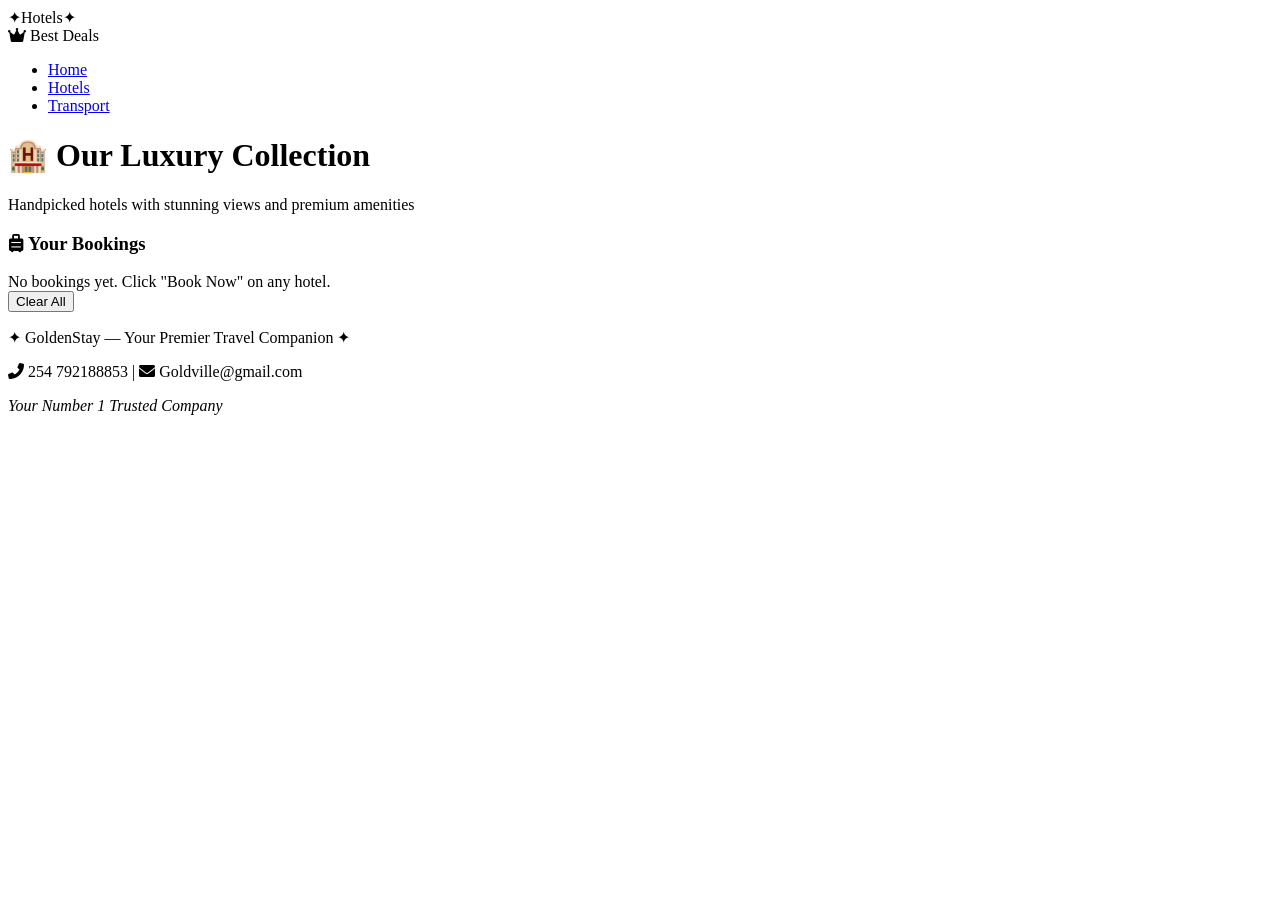
==== hotels.html @ 632b41f3 "Update title and footer content in hotels.html for branding consistency" ====
<!DOCTYPE html>
<html lang="en">
<head>
    <meta charset="UTF-8">
    <meta name="viewport" content="width=device-width, initial-scale=1.0">
    <title>Goldville | Luxury Hotels</title>
    <link href="https://fonts.googleapis.com/css2?family=Poppins:wght@300;400;500;600;700;800&display=swap" rel="stylesheet">
    <link rel="stylesheet" href="https://cdnjs.cloudflare.com/ajax/libs/font-awesome/6.0.0-beta3/css/all.min.css">
    <link rel="stylesheet" href="style.css">
</head>
<body>
    <header>✦Hotels✦</header>

    <nav class="navbar">
        <div class="logo">
            <i class="fas fa-crown"></i> Best Deals
        </div>
        <ul class="nav-links">
            <li><a href="index.html">Home</a></li>
            <li><a href="hotels.html" class="active">Hotels</a></li>
            <li><a href="transport.html">Transport</a></li>
        </ul>
    </nav>

    <div class="page-header">
        <h1>🏨 Our <span class="gold-text">Luxury Collection</span></h1>
        <p>Handpicked hotels with stunning views and premium amenities</p>
    </div>

    <div class="container">
        <div class="hotels-grid" id="hotelsGrid">
            <!-- This Hotels are loaded using JavaScript -->
        </div>

        <div class="booking-summary">
            <h3><i class="fas fa-suitcase-rolling"></i> Your Bookings</h3>
            <div id="bookingList">No bookings yet. Click "Book Now" on any hotel.</div>
            <button id="clearAllBtn" class="btn-small">Clear All</button>
        </div>
    </div>

    <footer>
        <p>✦ GoldenStay — Your Premier Travel Companion ✦</p>
        <p><i class="fas fa-phone-alt"></i> 254 792188853 | <i class="fas fa-envelope"></i> Goldville@gmail.com</p>
        <p><i>Your Number 1 Trusted Company</i></p>
    </footer>

    <script src="script.js"></script>
</body>
</html>
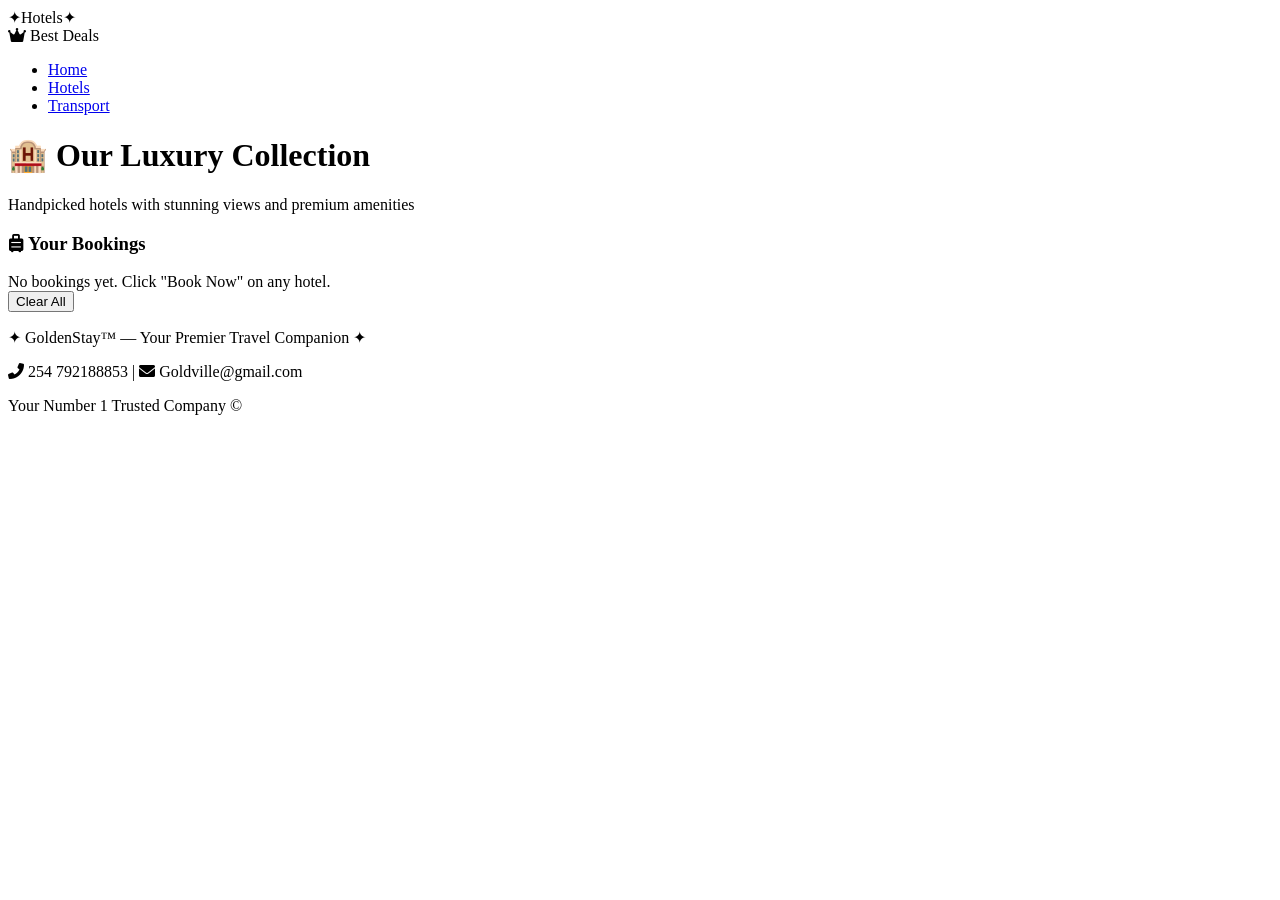
==== commit 5bc95e5f: "Update footer content in hotels.html for branding consistency" ====
--- a/hotels.html
+++ b/hotels.html
@@ -40,9 +40,9 @@
     </div>
 
     <footer>
-        <p>✦ GoldenStay — Your Premier Travel Companion ✦</p>
+        <p>✦ GoldenStay&trade; — Your Premier Travel Companion ✦</p>
         <p><i class="fas fa-phone-alt"></i> 254 792188853 | <i class="fas fa-envelope"></i> Goldville@gmail.com</p>
-        <p><i>Your Number 1 Trusted Company</i></p>
+        <p>Your Number 1 Trusted Company &copy;</p>
     </footer>
 
     <script src="script.js"></script>
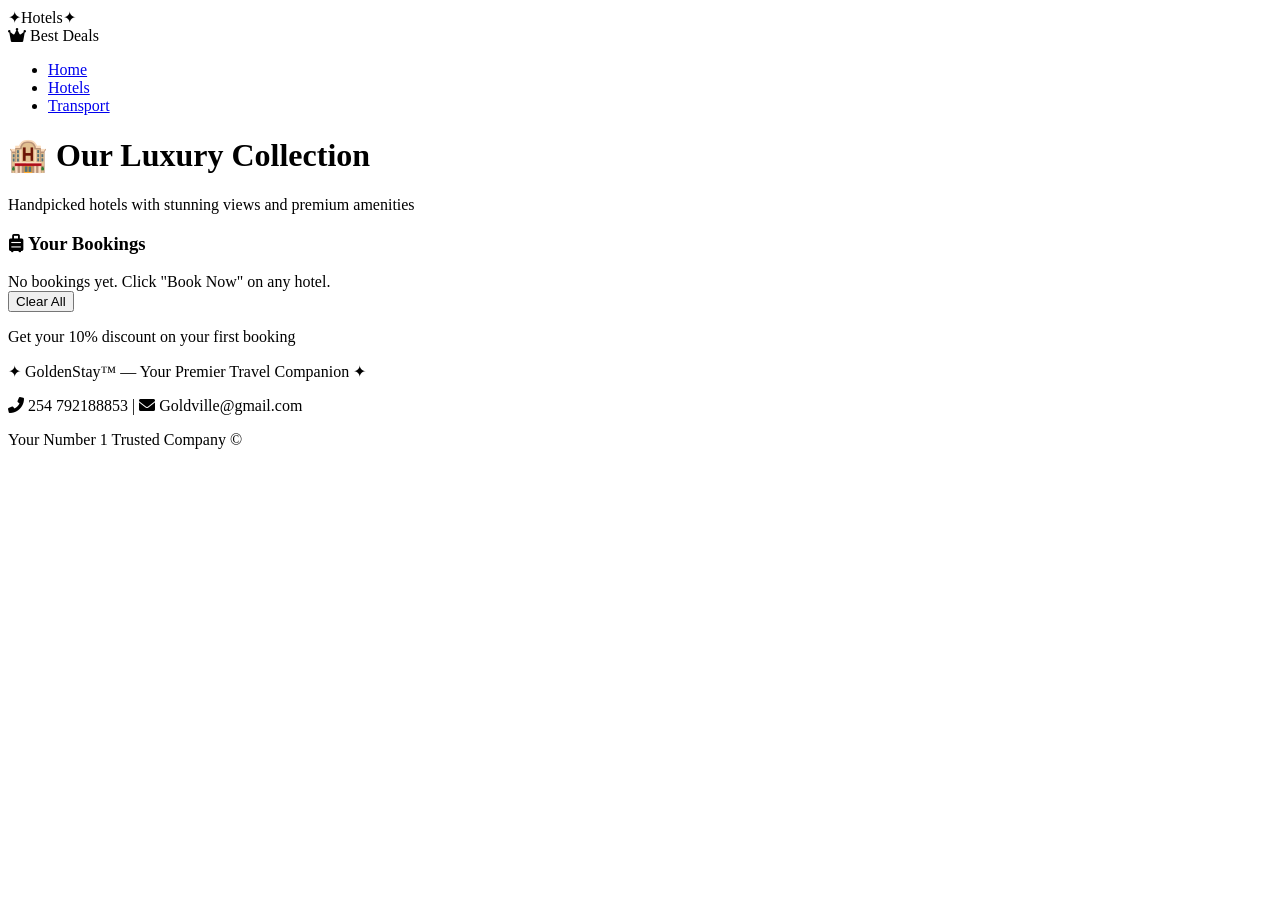
==== commit 8e1a324b: "Add promotional message for first booking discount in hotels.html" ====
--- a/hotels.html
+++ b/hotels.html
@@ -13,7 +13,7 @@
 
     <nav class="navbar">
         <div class="logo">
-            <i class="fas fa-crown"></i> Best Deals
+            <i class="fas fa-crown"></i> Best Deals 
         </div>
         <ul class="nav-links">
             <li><a href="index.html">Home</a></li>
@@ -36,6 +36,7 @@
             <h3><i class="fas fa-suitcase-rolling"></i> Your Bookings</h3>
             <div id="bookingList">No bookings yet. Click "Book Now" on any hotel.</div>
             <button id="clearAllBtn" class="btn-small">Clear All</button>
+            <p>Get your 10% discount on your first booking</p>
         </div>
     </div>
 
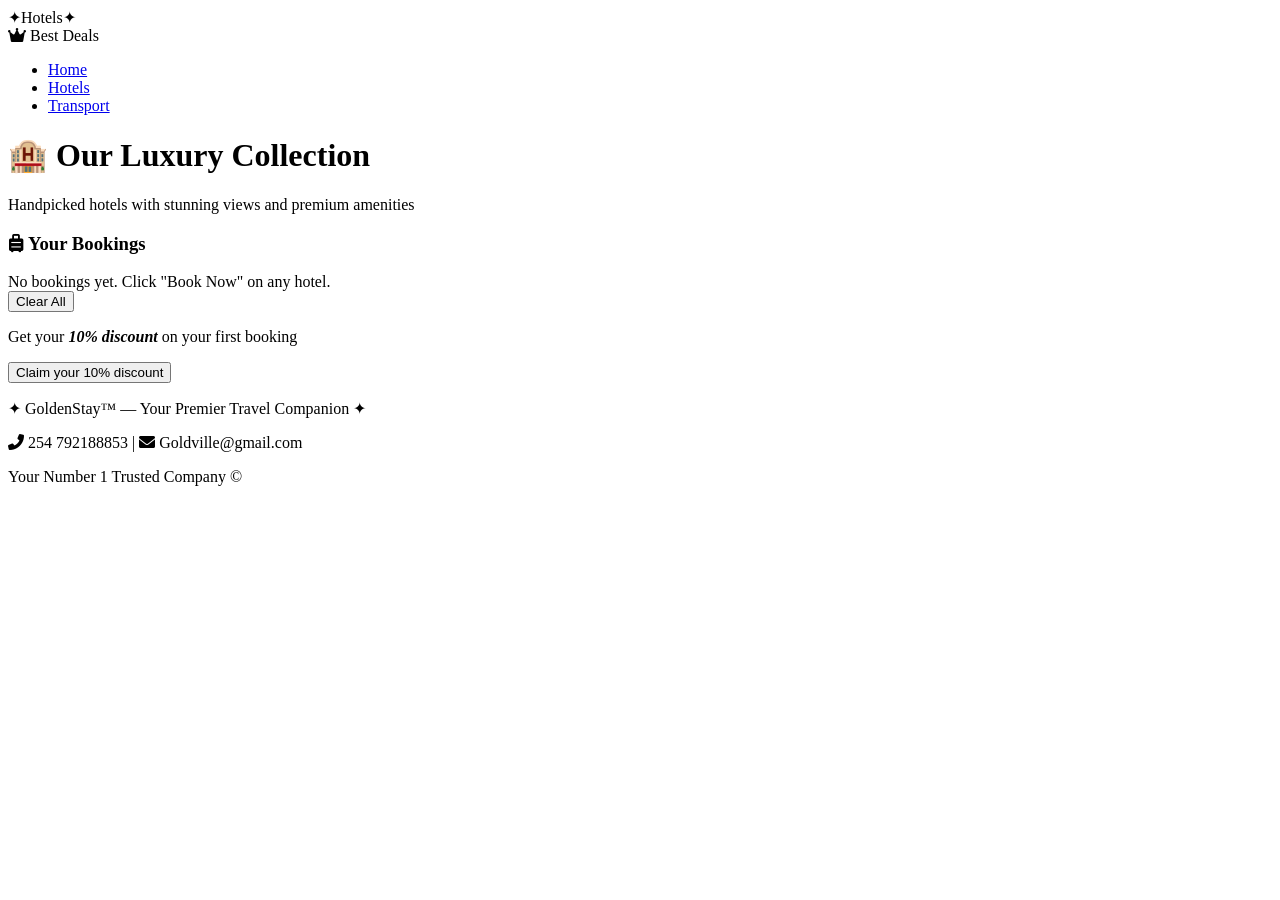
==== commit 580786e6: "Enhance booking summary with discount claim button and emphasis on first booking discount" ====
--- a/hotels.html
+++ b/hotels.html
@@ -36,7 +36,8 @@
             <h3><i class="fas fa-suitcase-rolling"></i> Your Bookings</h3>
             <div id="bookingList">No bookings yet. Click "Book Now" on any hotel.</div>
             <button id="clearAllBtn" class="btn-small">Clear All</button>
-            <p>Get your 10% discount on your first booking</p>
+            <p>Get your <strong><i text-color="red">10% discount</i></strong> on your first booking</p>
+            <button id="discount">Claim your 10% discount</button>
         </div>
     </div>
 
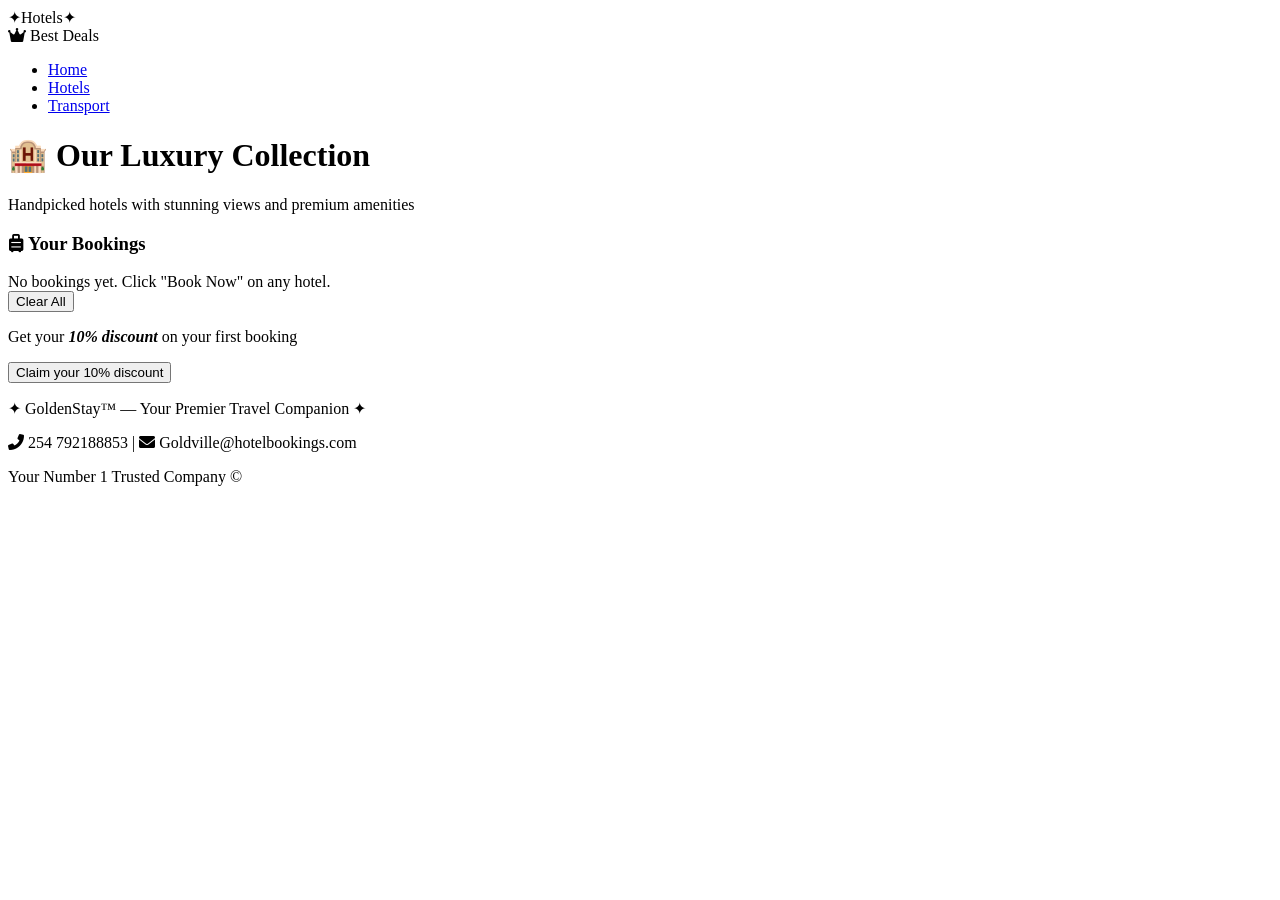
==== commit d9d49b65: "Update contact email in footer for hotels.html and index.html" ====
--- a/hotels.html
+++ b/hotels.html
@@ -43,7 +43,7 @@
 
     <footer>
         <p>✦ GoldenStay&trade; — Your Premier Travel Companion ✦</p>
-        <p><i class="fas fa-phone-alt"></i> 254 792188853 | <i class="fas fa-envelope"></i> Goldville@gmail.com</p>
+        <p><i class="fas fa-phone-alt"></i> 254 792188853 | <i class="fas fa-envelope"></i> Goldville@hotelbookings.com</p>
         <p>Your Number 1 Trusted Company &copy;</p>
     </footer>
 
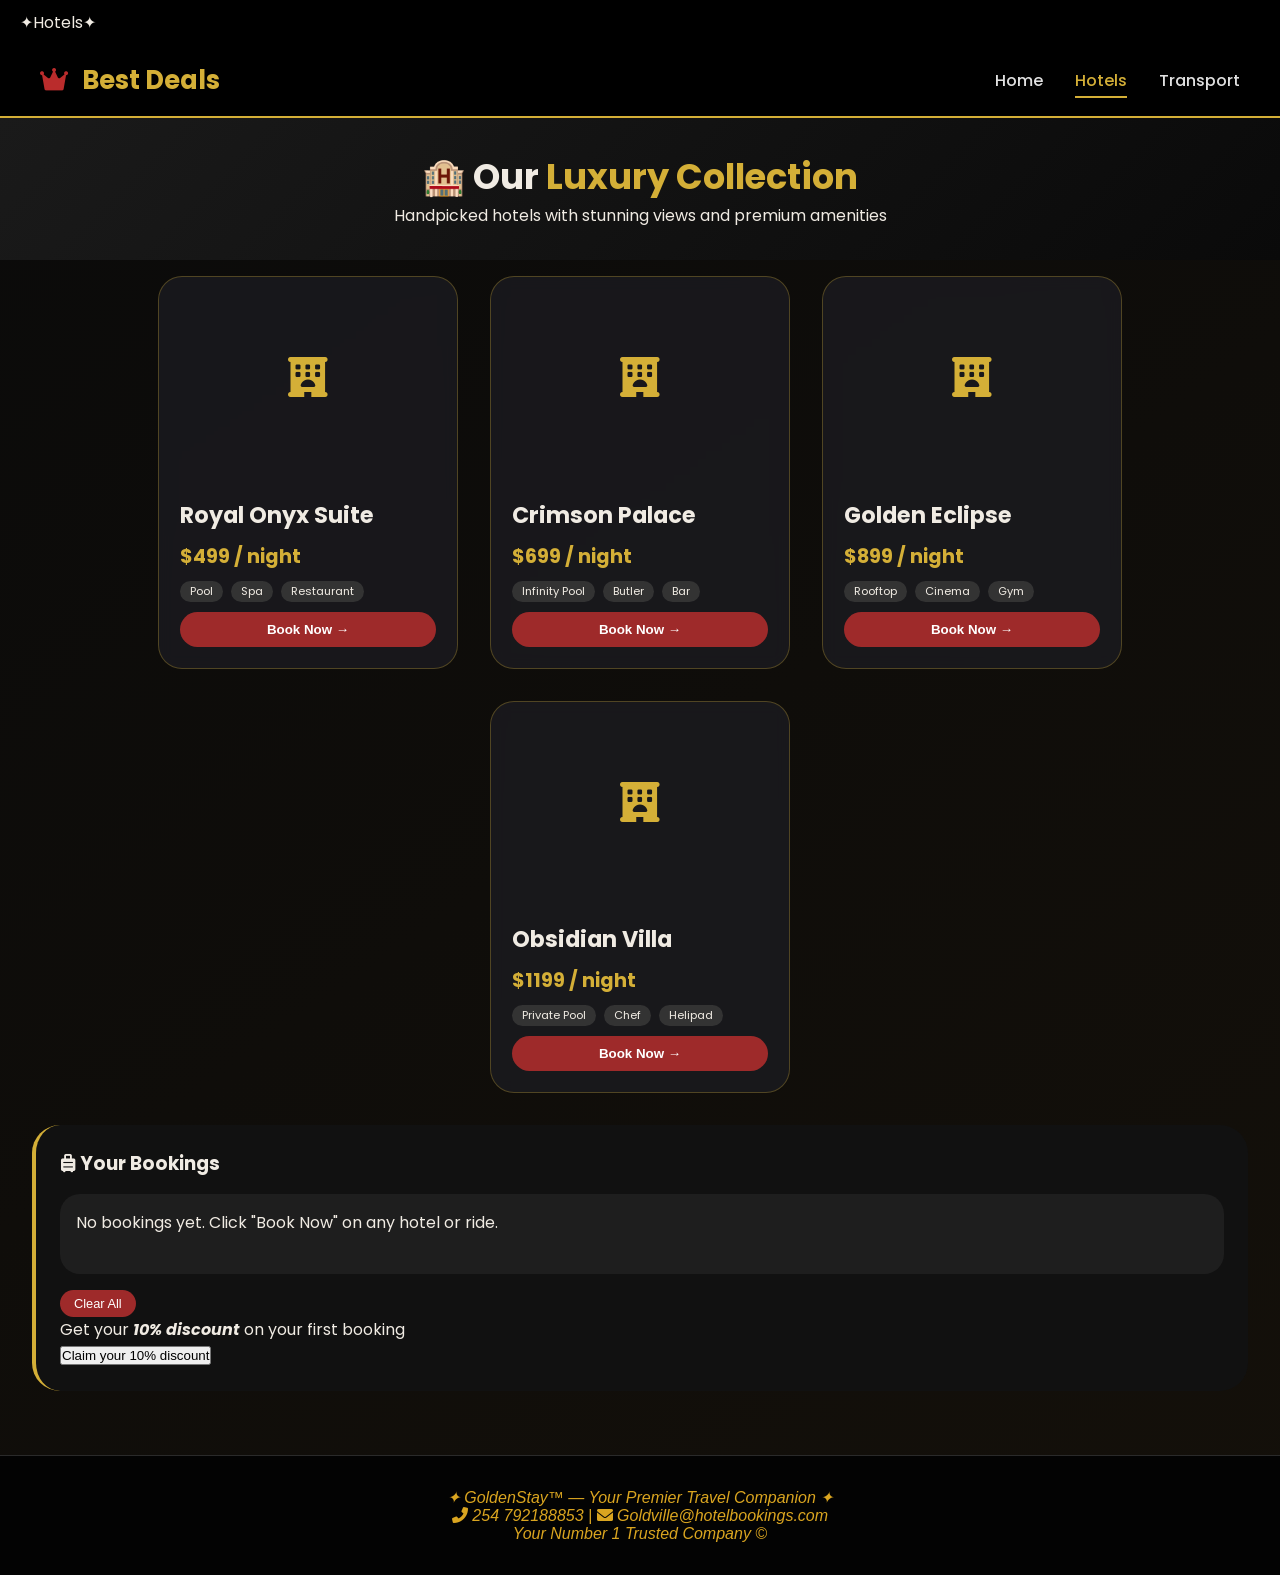
==== commit c993a435: "Wrap footer content in <i> tags for improved styling and visibility" ====
--- a/hotels.html
+++ b/hotels.html
@@ -41,12 +41,12 @@
         </div>
     </div>
 
-    <footer>
+    <footer><i style="color: goldenrod;">
         <p>✦ GoldenStay&trade; — Your Premier Travel Companion ✦</p>
         <p><i class="fas fa-phone-alt"></i> 254 792188853 | <i class="fas fa-envelope"></i> Goldville@hotelbookings.com</p>
         <p>Your Number 1 Trusted Company &copy;</p>
-    </footer>
+    </i></footer>
 
-    <script src="script.js"></script>
+    <script src="script.js" defer></script>
 </body>
 </html>
--- a/style.css
+++ b/style.css
@@ -0,0 +1,351 @@
+* {
+    margin: 0;
+    padding: 0;
+    box-sizing: border-box;
+}
+
+body {
+    font-family: 'Poppins', sans-serif;
+    background: linear-gradient(145deg, #0a0a0a 0%, #14100a 100%);
+    color: #f0ebe3;
+}
+
+:root {
+    --black: #0b0b0b;
+    --rich-black: #000000;
+    --deep-red: #9e2a2a;
+    --crimson: #ba2c2c;
+    --gold: #d4af37;
+    --gold-light: #f3e5ab;
+    --gray-dark: #1f1f1f;
+    --card-bg: rgba(25, 25, 30, 0.92);
+    --coral: #ff6b4a;
+    --teal: #2a9d8f;
+}
+
+.navbar {
+    background: rgba(0, 0, 0, 0.95);
+    backdrop-filter: blur(10px);
+    padding: 1rem 2.5rem;
+    display: flex;
+    justify-content: space-between;
+    align-items: center;
+    flex-wrap: wrap;
+    border-bottom: 2px solid var(--gold);
+    position: sticky;
+    top: 0;
+    z-index: 1000;
+}
+header { display: flex;
+    align-items: center;
+    justify-content: space-between;
+    padding: 10px 20px;
+    background-color: black;
+    box-shadow: #141413;
+}
+.logoimg {
+     display: block;
+    height: 50px;
+    width: 50px;
+    border-radius: 50%;
+}
+.logo {
+    font-size: 1.6rem;
+    font-weight: 700;
+    color: var(--gold);
+}
+
+.logo i {
+    color: var(--crimson);
+    margin-right: 8px;
+}
+.p1 {
+    text-align: center;
+    padding: 30px;
+    font-size: larger;
+}
+.nav-links {
+    display: flex;
+    gap: 2rem;
+    list-style: none;
+}
+
+.nav-links a {
+    text-decoration: none;
+    font-weight: 500;
+    color: #e0e0e0;
+    transition: 0.3s;
+}
+
+.nav-links a:hover,
+.nav-links a.active {
+    color: var(--gold);
+    border-bottom: 2px solid var(--gold);
+    padding-bottom: 4px;
+}
+
+.hero {
+    background-image: url('./background.jpeg');
+    background-size: cover;
+    background-position: center;
+    min-height: 60vh;
+    display: flex;
+    align-items: center;
+    justify-content: center;
+    text-align: center;
+    border-radius: 0 0 40px 40px;
+    margin-bottom: 2rem;
+}
+
+.hero-overlay {
+    background: rgba(0, 0, 0, 0.65);
+    backdrop-filter: blur(3px);
+    width: 100%;
+    padding: 3rem;
+    border-radius: 0 0 40px 40px;
+}
+
+.hero-content h1 {
+    font-size: 3rem;
+    font-weight: 700;
+}
+
+.gold-text {
+    color: var(--gold);
+}
+
+.hero-content p {
+    font-size: 1.2rem;
+    margin: 1rem 0;
+}
+
+.btn {
+    display: inline-block;
+    padding: 12px 28px;
+    border-radius: 50px;
+    font-weight: 600;
+    text-decoration: none;
+    cursor: pointer;
+    transition: 0.3s;
+    border: none;
+    margin: 0 5px;
+}
+
+.btn-primary {
+    background: var(--deep-red);
+    color: white;
+}
+
+.btn-primary:hover {
+    background: var(--gold);
+    color: black;
+    transform: translateY(-3px);
+}
+
+.btn-outline {
+    background: transparent;
+    border: 2px solid var(--gold);
+    color: var(--gold);
+}
+
+.btn-outline:hover {
+    background: var(--gold);
+    color: black;
+    transform: translateY(-3px);
+}
+
+.btn-block {
+    width: 100%;
+}
+
+.btn-small {
+    background: var(--deep-red);
+    border: none;
+    padding: 6px 14px;
+    border-radius: 30px;
+    color: white;
+    cursor: pointer;
+    font-size: 0.8rem;
+}
+
+.container {
+    max-width: 1300px;
+    margin: 0 auto;
+    padding: 1rem 2rem;
+}
+
+.section-title {
+    font-size: 2rem;
+    border-left: 5px solid var(--gold);
+    padding-left: 1rem;
+    margin: 2rem 0 1.5rem;
+}
+
+.featured-grid,
+.hotels-grid,
+.transport-grid {
+    display: flex;
+    flex-wrap: wrap;
+    gap: 2rem;
+    justify-content: center;
+}
+
+.card {
+    background: var(--card-bg);
+    backdrop-filter: blur(8px);
+    border-radius: 24px;
+    overflow: hidden;
+    width: 300px;
+    border: 1px solid rgba(212, 175, 55, 0.3);
+    transition: 0.25s;
+}
+
+.card:hover {
+    transform: translateY(-8px);
+    border-color: var(--gold);
+}
+
+.card-img {
+    height: 200px;
+    background-size: cover;
+    background-position: center;
+    display: flex;
+    align-items: center;
+    justify-content: center;
+    font-size: 2.5rem;
+    color: var(--gold);
+}
+
+.card-content {
+    padding: 1.3rem;
+}
+
+.card-title {
+    font-size: 1.4rem;
+    font-weight: 700;
+    margin-bottom: 8px;
+}
+
+.price {
+    color: var(--gold);
+    font-weight: 700;
+    margin: 10px 0;
+    font-size: 1.2rem;
+}
+
+.book-btn {
+    background: var(--deep-red);
+    width: 100%;
+    padding: 10px;
+    border: none;
+    border-radius: 40px;
+    color: white;
+    font-weight: 600;
+    cursor: pointer;
+    transition: 0.2s;
+}
+
+.book-btn:hover {
+    background: var(--gold);
+    color: black;
+}
+
+.page-header {
+    text-align: center;
+    padding: 2rem 1rem;
+    background: linear-gradient(135deg, #1a1a1a, #0a0a0a);
+}
+
+.page-header h1 {
+    font-size: 2.2rem;
+}
+
+.custom-booking-form {
+    background: var(--card-bg);
+    border-radius: 28px;
+    padding: 1.8rem;
+    margin: 2rem 0;
+    border: 1px solid rgba(212, 175, 55, 0.4);
+}
+
+input, select {
+    width: 100%;
+    padding: 12px;
+    margin: 10px 0;
+    background: #2a2a2a;
+    border: 1px solid #444;
+    color: white;
+    border-radius: 40px;
+    outline: none;
+}
+
+input:focus, select:focus {
+    border-color: var(--gold);
+}
+
+.booking-summary {
+    background: #111;
+    border-radius: 28px;
+    padding: 1.5rem;
+    margin-top: 2rem;
+    border-left: 4px solid var(--gold);
+}
+
+.booking-summary h3 {
+    margin-bottom: 1rem;
+}
+
+#bookingList, #transportBookingList {
+    background: #1e1e1e;
+    border-radius: 20px;
+    padding: 1rem;
+    margin: 1rem 0;
+    min-height: 80px;
+}
+
+.booking-item {
+    border-bottom: 1px solid #333;
+    padding: 10px 0;
+    display: flex;
+    justify-content: space-between;
+    align-items: center;
+}
+
+.image-guide {
+    background: #1a1a1a;
+    border-radius: 20px;
+    padding: 1.5rem;
+    margin: 2rem 0;
+    text-align: center;
+    border: 1px dashed var(--gold);
+}
+
+.image-guide code {
+    background: #2a2a2a;
+    padding: 4px 8px;
+    border-radius: 8px;
+    color: var(--gold);
+}
+
+footer {
+    background: #030303;
+    padding: 2rem;
+    text-align: center;
+    border-top: 1px solid #2a2a2a;
+    margin-top: 3rem;
+    color: #aaa;
+}
+
+@media (max-width: 768px) {
+    .navbar {
+        flex-direction: column;
+        gap: 1rem;
+        text-align: center;
+    }
+    .hero-content h1 {
+        font-size: 2rem;
+    }
+    .card {
+        width: 90%;
+    }
+}
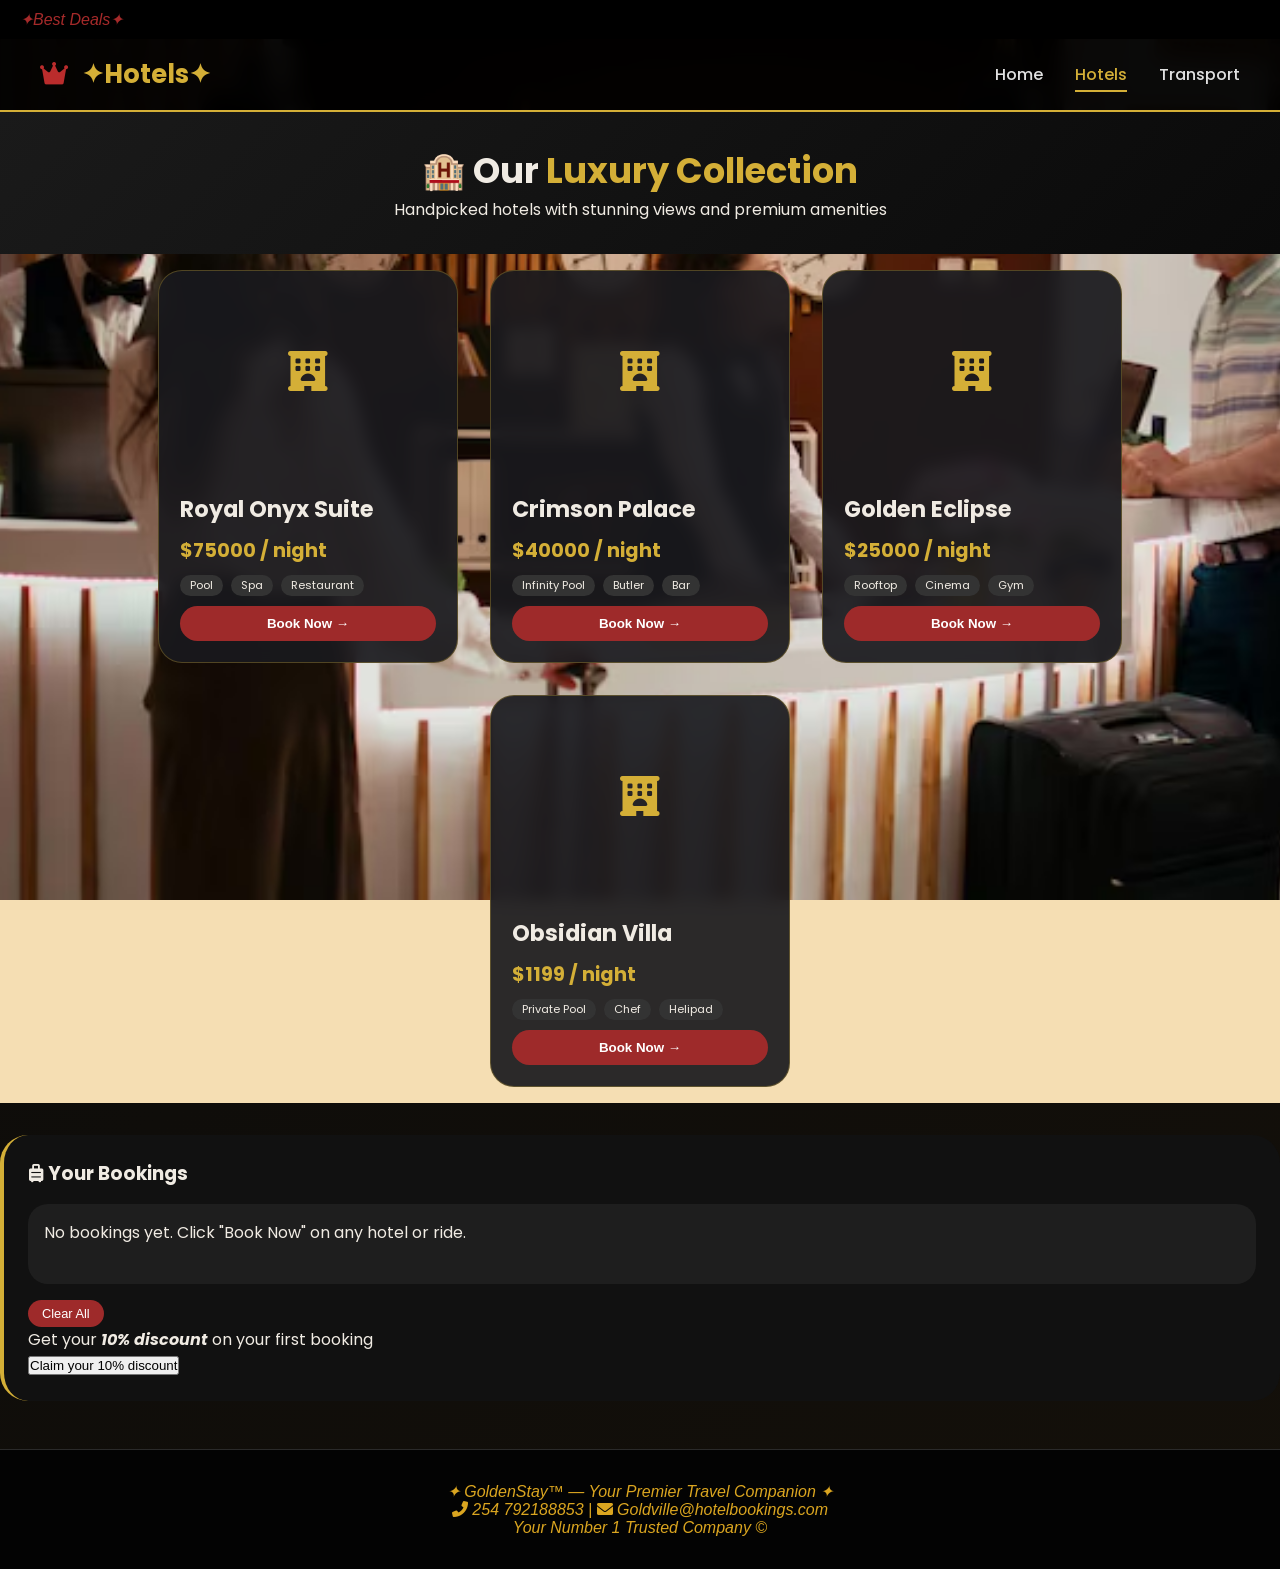
==== commit a1c80690: "Refactor hotel section header and add background styling for improved aesthetics" ====
--- a/hotels.html
+++ b/hotels.html
@@ -9,11 +9,12 @@
     <link rel="stylesheet" href="style.css">
 </head>
 <body>
-    <header>✦Hotels✦</header>
+    <section id="hotel">
+    <header><i style="color: brown;">✦Best Deals✦</i></header>
 
     <nav class="navbar">
         <div class="logo">
-            <i class="fas fa-crown"></i> Best Deals 
+            <i class="fas fa-crown"></i> ✦Hotels✦
         </div>
         <ul class="nav-links">
             <li><a href="index.html">Home</a></li>
@@ -31,6 +32,7 @@
         <div class="hotels-grid" id="hotelsGrid">
             <!-- This Hotels are loaded using JavaScript -->
         </div>
+        </section>
 
         <div class="booking-summary">
             <h3><i class="fas fa-suitcase-rolling"></i> Your Bookings</h3>
--- a/style.css
+++ b/style.css
@@ -348,4 +348,12 @@
     .card {
         width: 90%;
     }
+}
+#hotel {
+    background-image: url(/hotel2.jpeg);
+     background-color: #f5deb3;
+  background-repeat: no-repeat;
+  background-size: cover;
+  background-position: center;
+  background-attachment: fixed;
 }
